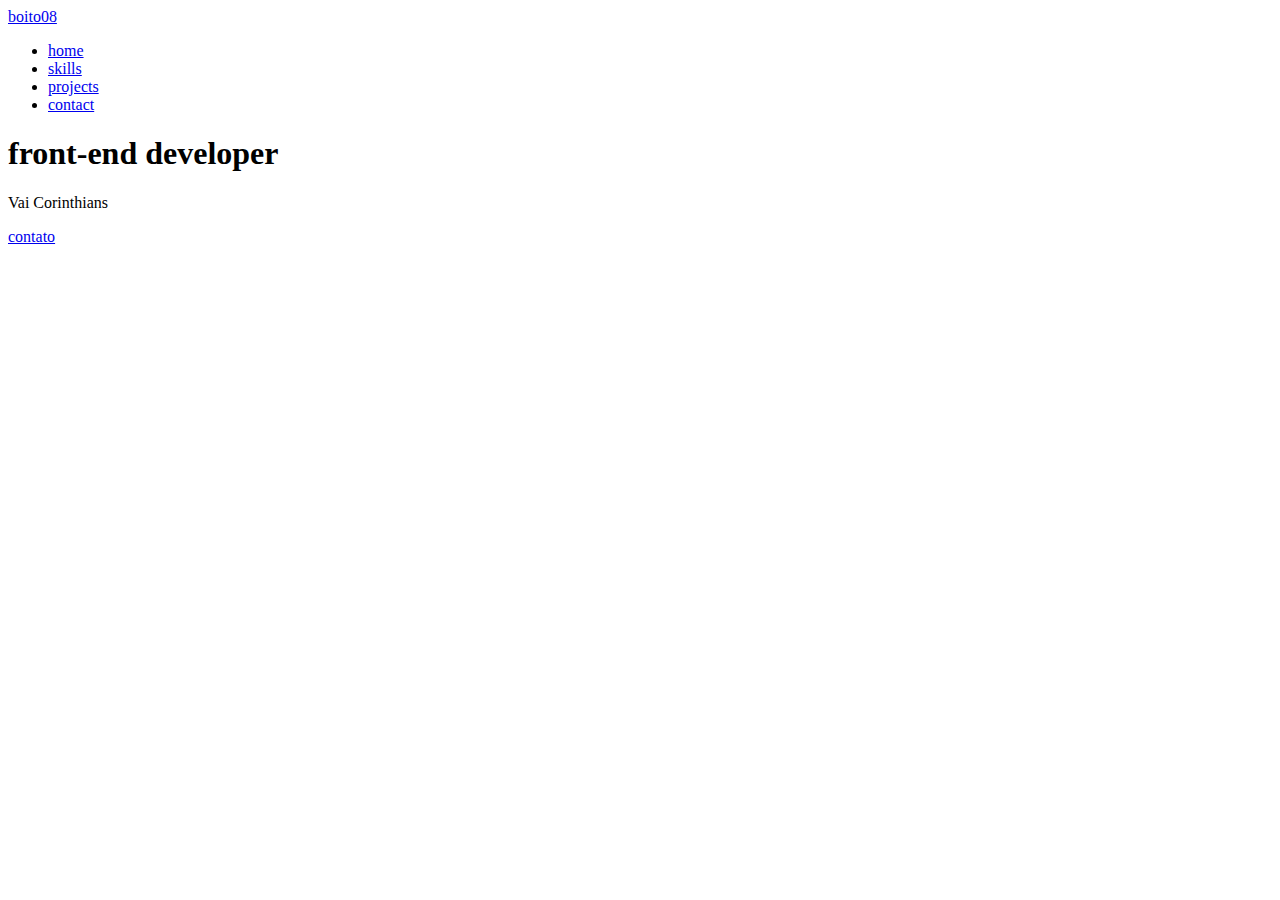
==== Trabalho Portifólio Pedro/index.html @ 835e3717 "Add files via upload" ====
<!DOCTYPE html>
<html lang="en">
<head>
    <meta charset="UTF-8">
    <meta name="viewport" content="width=device-width, initial-scale=1.0">
    <title>Document</title>
</head>
<body>
 <nav class="navbar">
    <a href="#home" class="logo">boito08</a>
    <ul class="nav - links">
    <li> <a href="#home"> home</a></li>
    <li> <a href="#skills"> skills</a></li>
    <li><a href="#projects"> projects</a></li>
    <li><a href="contact"> contact</a></li>

    </ul>
 </nav>
<!--- section hero --->
<section id="home" class="hero">
    <div class="hero - content">
    <h1>front-end developer</h1>
    <p> Vai Corinthians</p>
    <a href="#contact" class="cta - button"> contato</a>
    </div>
    <div class="https://www.meutimao.com.br/wallpapers-do-corinthians/33/todo_poderoso_timao">
        
    </div>
</body> 
</html>
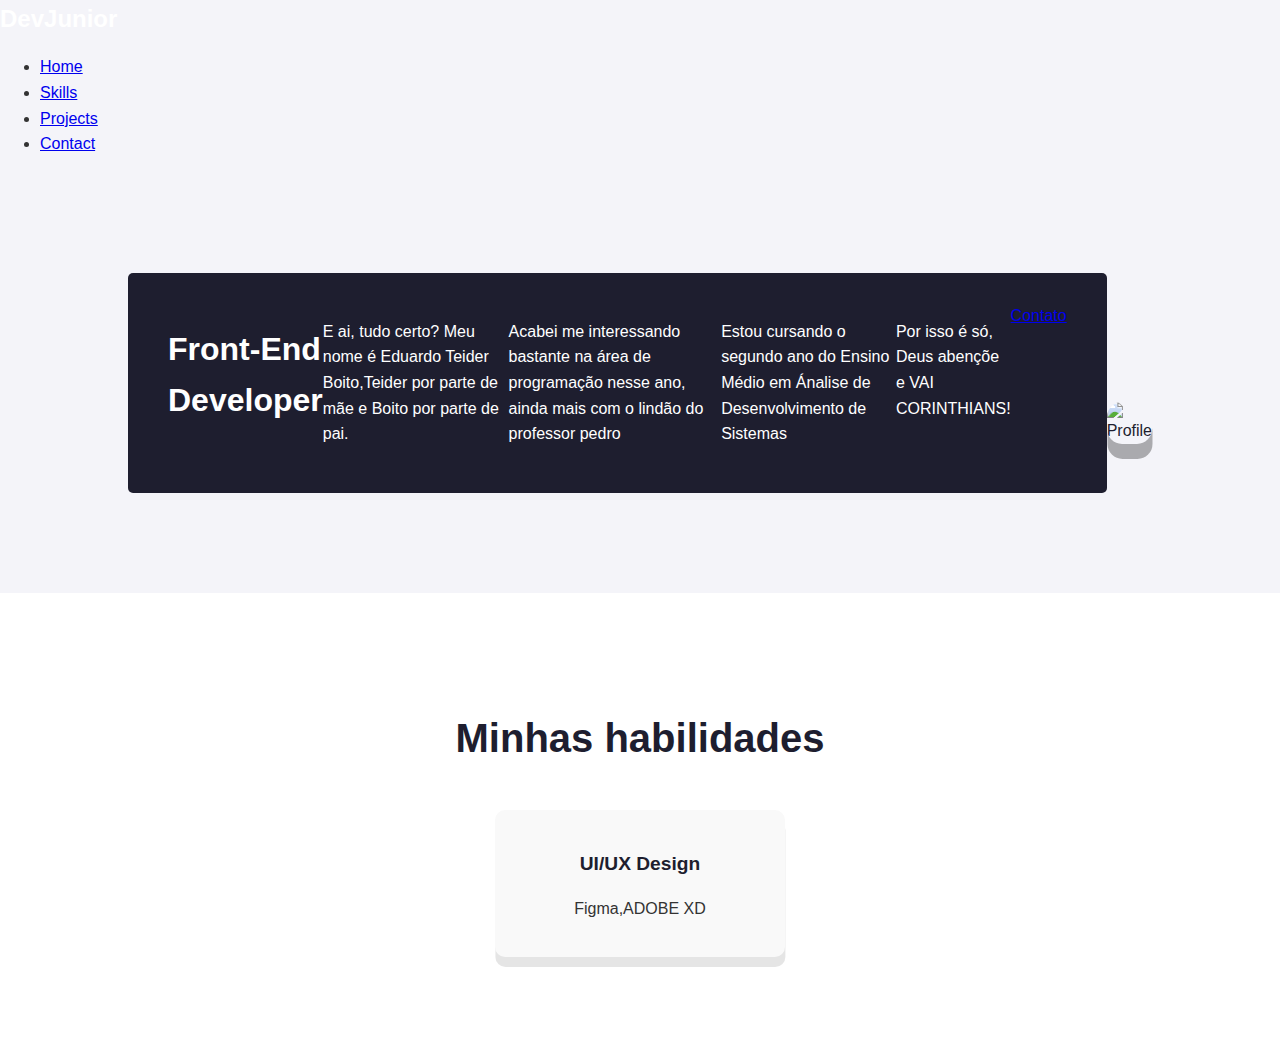
==== commit ab6d575d: "Add files via upload" ====
--- a/Trabalho Portifólio Pedro/index.html
+++ b/Trabalho Portifólio Pedro/index.html
@@ -4,27 +4,45 @@
     <meta charset="UTF-8">
     <meta name="viewport" content="width=device-width, initial-scale=1.0">
     <title>Document</title>
+    <link rel="stylesheet" href="style.css">
 </head>
 <body>
- <nav class="navbar">
-    <a href="#home" class="logo">boito08</a>
-    <ul class="nav - links">
-    <li> <a href="#home"> home</a></li>
-    <li> <a href="#skills"> skills</a></li>
-    <li><a href="#projects"> projects</a></li>
-    <li><a href="contact"> contact</a></li>
+    <!---navigation-->
+    <nav class="navibar">
+        <a href="#home" class="Logo">DevJunior</a>
+        <ul class="navlinks">
+        <li><a href="#home">Home</a></li>
+        <li><a href="#skills">Skills</a></li>
+        <li><a href="#projects">Projects</a></li>
+        <li><a href="#Contact">Contact</a></li>
+        </ul>
+    </nav>
+    <section id="Home" class="Hero">
+        <div class="Hero-content">
+            <h1>Front-End Developer</h1>
 
-    </ul>
- </nav>
-<!--- section hero --->
-<section id="home" class="hero">
-    <div class="hero - content">
-    <h1>front-end developer</h1>
-    <p> Vai Corinthians</p>
-    <a href="#contact" class="cta - button"> contato</a>
-    </div>
-    <div class="https://www.meutimao.com.br/wallpapers-do-corinthians/33/todo_poderoso_timao">
-        
-    </div>
-</body> 
+            <p>E ai, tudo certo? Meu nome é Eduardo Teider Boito,Teider por parte de mãe e Boito por parte de pai.
+           
+            <p>Acabei me interessando bastante na área de programação nesse ano, ainda mais com o lindão do professor pedro</p>
+            <p>Estou cursando o segundo ano do Ensino Médio em Ánalise de Desenvolvimento de Sistemas</p>
+            <p>Por isso é só, Deus abençõe e VAI CORINTHIANS!</p>
+            <a href="#contact" class="cta-buttons">Contato</a>
+        </div>
+        <div class="Hero-image">
+            <img src="f11b913a-ef05-4e07-92e4-3825476c2795 (1).jfif" alt="Profile" class="Profile.img">
+        </div>
+    </section>
+
+    <!--Skills Section-->
+    <section id="SKILLS" class="SKILLS">
+        <H2>Minhas habilidades</H2>
+        <div class="SKILLS-GRID">
+            <div class="SKILLS-CARD">
+                <i class="fa-solid fa-circle-user"></i>
+                <h3>UI/UX Design</h3>
+                <p>Figma,ADOBE XD</p>
+            </div>
+        </div>
+    </section>
+</body>
 </html>--- a/Trabalho Portifólio Pedro/style.css
+++ b/Trabalho Portifólio Pedro/style.css
@@ -0,0 +1,141 @@
+body{
+margin: 0;
+padding: 0;
+box-sizing: border-box;
+}
+
+body{
+    font-family: 'Segoe UI', Tahoma, Geneva, Verdana, sans-serif;
+    background-color: #f4f4f9;
+    color:#333;
+    line-height: 1.6;
+    overflow-x: hidden;
+}
+
+.navbar{
+    display: flex;
+    justify-content: space-between;
+    align-items: center;
+    background-color: #1e1e2f;
+    padding: 1rem 2rem;
+    position: fixed;
+    width: 100%;
+    z-index: 1000;
+}
+
+.Logo{
+    font-size: 1.5rem;
+    color: #fff;
+    text-decoration: none;
+    font-weight: 700;
+    
+}
+
+.nav-links{
+    list-style: none;
+    display: flex;
+    gap: 20px;
+}
+
+.nav-links li a{
+    color: #fff;
+    text-decoration: none;
+    font-weight: 500;
+    transition: color 0.3 ease;
+}
+
+.Hero {
+    display: flex;
+    align-items: center;
+    justify-content: space-between;
+    padding: 100px 10%;
+    background: linear-gradient(to right #00c9ff, #392fed);
+    color: #1e1e2f;
+}
+
+.Hero-content{
+    display: flex;
+    padding: 30px 40px;
+    background-color: #1e1e2f;
+    color: #fff;
+    border-radius: 5px;
+    text-decoration: none;
+    transition: all .3 ease;
+}
+
+.cta-buttons:hover{
+    background-color: #00d1b2;
+}
+
+.Hero-image img{
+    width: 287px;
+    border-radius: 15px;
+    box-shadow: 0.5px 15px rgba(0, 0, 0, 0.3)
+}
+
+.SKILLS{
+    padding: 80px 10%;
+    text-align: center;
+    background-color: #fff;
+}
+
+.SKILLS h2{
+    font-size: 2.5rem;
+    margin-bottom: 2.5rem;
+    color:#1e1e2f
+}
+
+.SKILLS-GRID{
+   display: flex;
+   justify-content: center;
+   gap: 30px;
+}
+
+.SKILLS-CARD{
+    background-color: #f9f9f9;
+    padding: 20px;
+    border-radius: 10px;
+    width: 250px;
+    box-shadow: 0.4px 10px rgba(0, 0, 0, 0.1);
+    transition: transform 0.3s ease;
+}
+
+.SKILLS-CARD:hover{
+    transform: rotateY(-5px);
+}
+
+.SKILLS-CARD i{
+font-size: 2rem;
+color: #00d1b2;
+margin-bottom: 10px;
+}
+
+.SKILLS-CARD h3{
+    margin-bottom: 10px;
+    font-size: 1.2rem;
+    color: #1e1e2f;
+}
+
+.SKILLS-CARD p{
+    font-size: 1rem;
+}
+
+.HERO{
+    text-align: center;
+}
+
+.Hero-image img{
+    margin-top: 80px;
+    width: 150%;
+}
+
+.nav-links{
+    flex-direction: column;
+    gap: 10px;
+    background-color: #1e1e2f;
+    padding: 1rem;
+    position: absolute;
+    top: 100px;
+    right: 40px;
+    display: none;
+}
